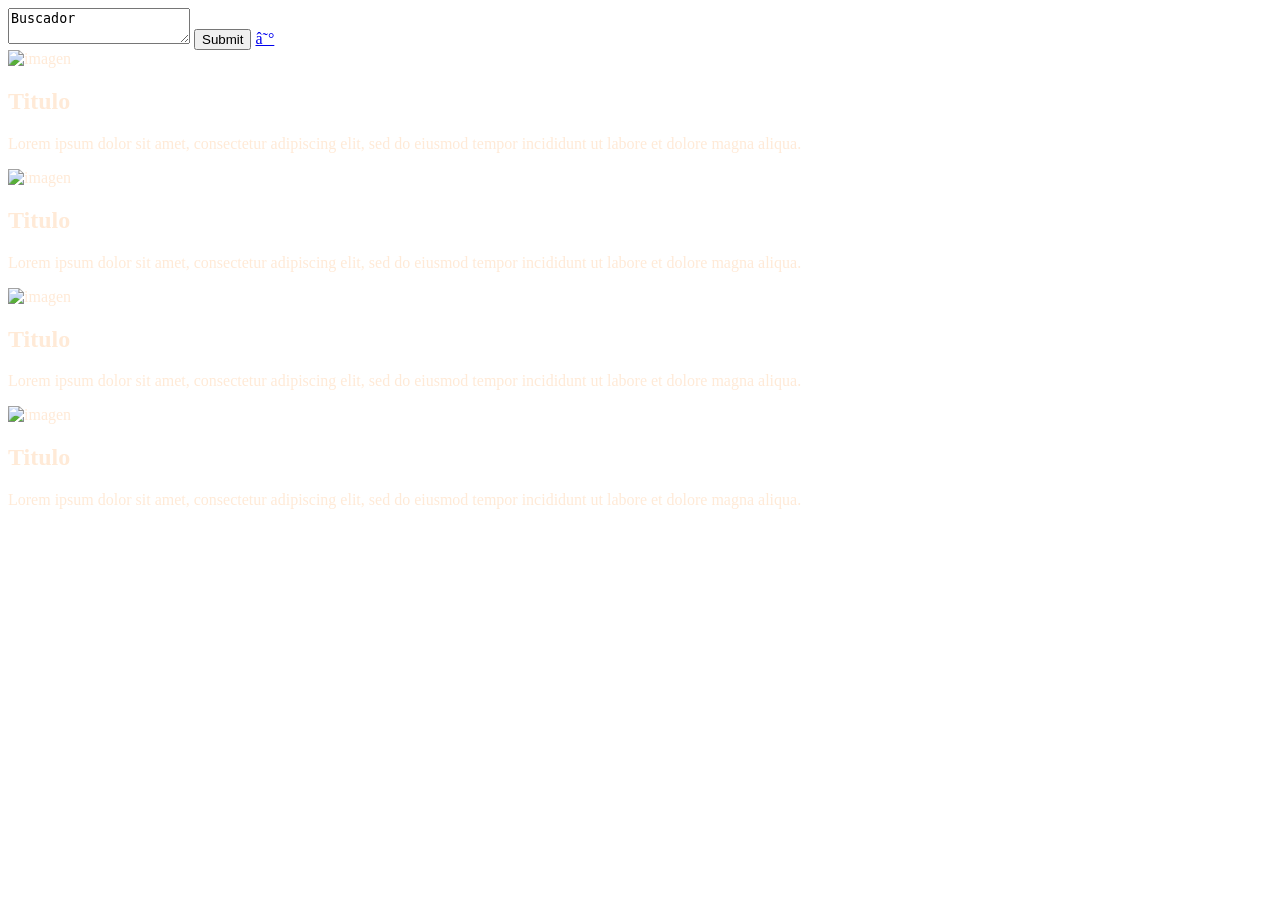
==== index.html @ b12e1661 "Fudamentalis" ====
<!doctype html>
<html>
 <head>
  <title>~Roamy Goose~</title>
  <meta charset type="utf-8">
 	<meta name="viewport" content="width=device-width, initial-scale=1.0">  
  <link rel="stylesheet" href="css/estilos.css"> 	
 </head>
 <body>
  <nav>
   <textarea>Buscador</textarea>
   <input type="submit">
   <a href="#" action="Configuracion">☰</a>
  </nav>
  <main>
   <!-- 4 artículos de prueba que deberían estar en formato columna-->
   <div class="contenedor-articulos">
    <article>
     <img src="imagen.png" alt="imagen">
     <h1>Titulo</h1>
     <p>Lorem ipsum dolor sit amet, consectetur adipiscing elit, sed do eiusmod tempor incididunt ut labore et dolore magna aliqua.</p>
    </article>
    <article>
     <img src="imagen.png" alt="imagen">
     <h1>Titulo</h1>
     <p>Lorem ipsum dolor sit amet, consectetur adipiscing elit, sed do eiusmod tempor incididunt ut labore et dolore magna aliqua.</p>
    </article>
    <article>
     <img src="imagen.png" alt="imagen">
     <h1>Titulo</h1>
     <p>Lorem ipsum dolor sit amet, consectetur adipiscing elit, sed do eiusmod tempor incididunt ut labore et dolore magna aliqua.</p>
    </article>
    <article>
     <img src="imagen.png" alt="imagen">
     <h1>Titulo</h1>
     <p>Lorem ipsum dolor sit amet, consectetur adipiscing elit, sed do eiusmod tempor incididunt ut labore et dolore magna aliqua.</p>
    </article>  
   </div>       
  </main>
 </body>
 <footer>
 </footer>
</html>
---- css/estilos.css ----
nav,body{color:#FFEAD7;}
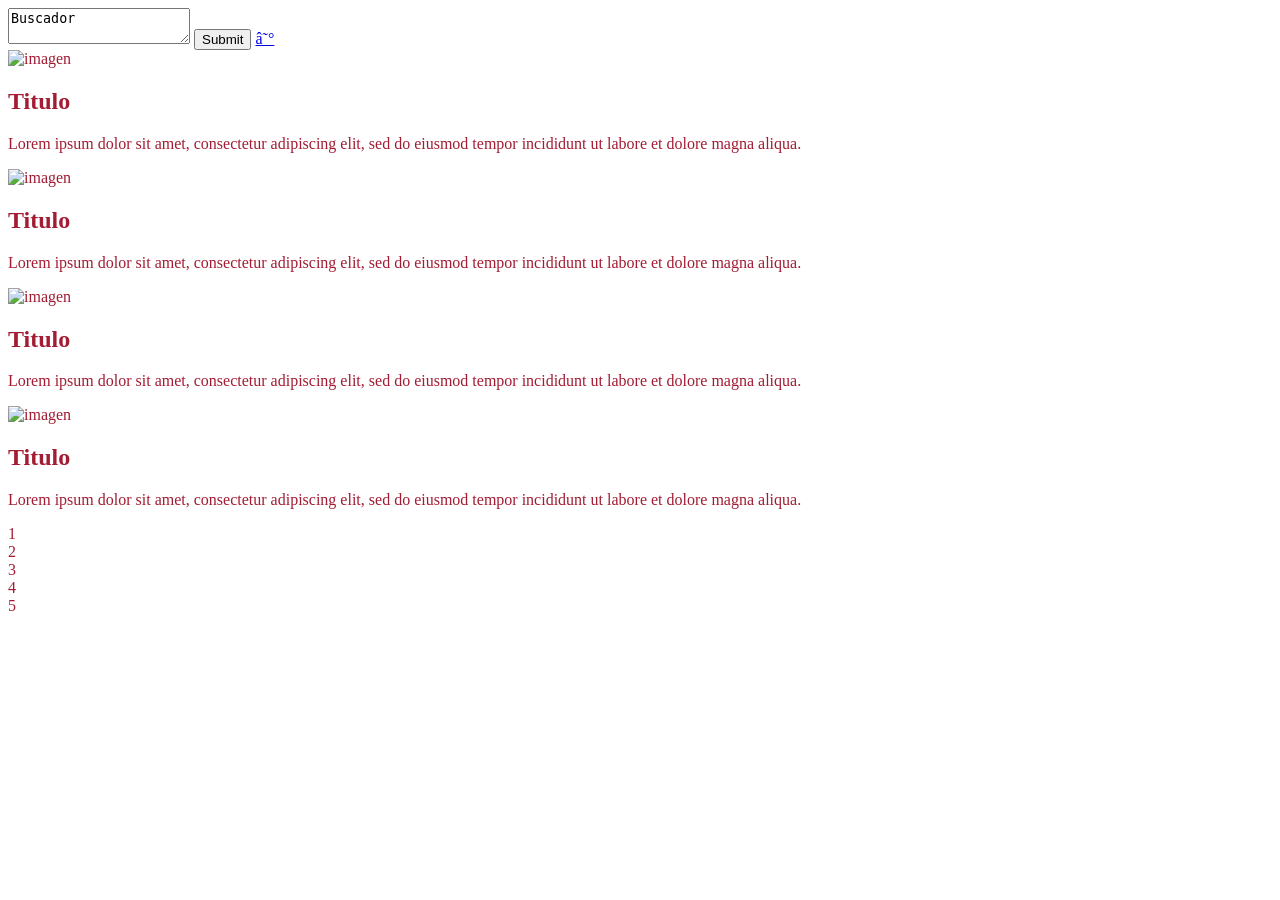
==== commit 748790aa: "&" ====
--- a/index.html
+++ b/index.html
@@ -35,7 +35,17 @@
      <h1>Titulo</h1>
      <p>Lorem ipsum dolor sit amet, consectetur adipiscing elit, sed do eiusmod tempor incididunt ut labore et dolore magna aliqua.</p>
     </article>  
-   </div>       
+   </div> 
+   
+   
+<div class="parent">
+    <div class="div1">1</div>
+    <div class="div2">2</div>
+    <div class="div3">3</div>
+    <div class="div4">4</div>
+    <div class="div5">5</div>
+</div>
+    
   </main>
  </body>
  <footer>
--- a/css/estilos.css
+++ b/css/estilos.css
@@ -1,2 +1,2 @@
-nav,body{color:#FFEAD7;}
+nav,body{color:#a31c33;}
 
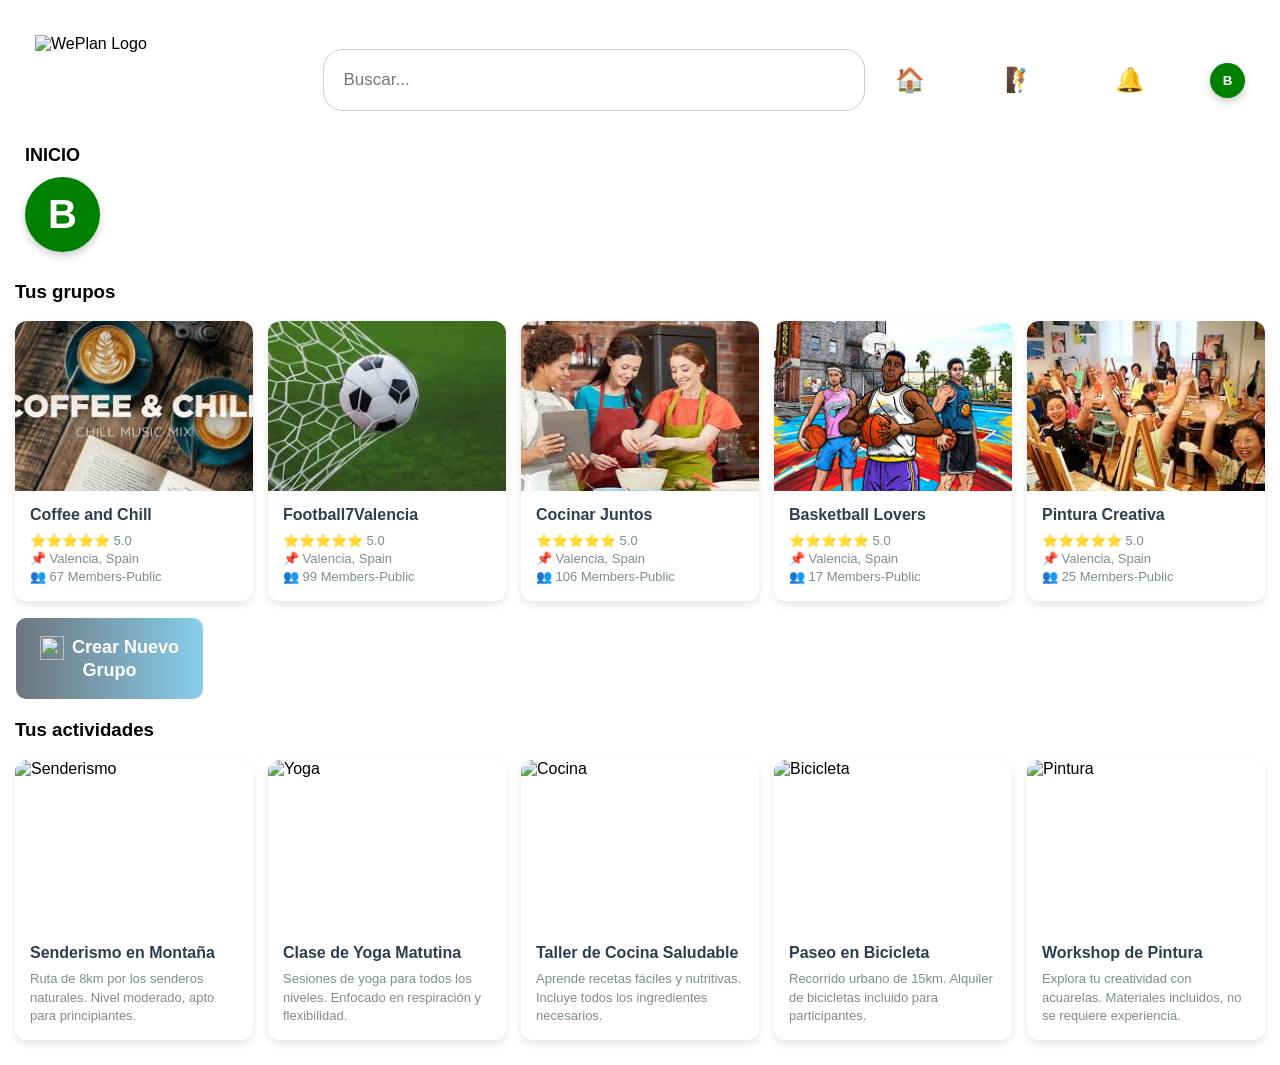
==== commit 7f162490: "css" ====
--- a/index.html
+++ b/index.html
@@ -1,53 +1,174 @@
-<!doctype html>
-<html>
- <head>
-  <title>~Roamy Goose~</title>
-  <meta charset type="utf-8">
- 	<meta name="viewport" content="width=device-width, initial-scale=1.0">  
-  <link rel="stylesheet" href="css/estilos.css"> 	
- </head>
- <body>
-  <nav>
-   <textarea>Buscador</textarea>
-   <input type="submit">
-   <a href="#" action="Configuracion">☰</a>
-  </nav>
-  <main>
-   <!-- 4 artículos de prueba que deberían estar en formato columna-->
-   <div class="contenedor-articulos">
-    <article>
-     <img src="imagen.png" alt="imagen">
-     <h1>Titulo</h1>
-     <p>Lorem ipsum dolor sit amet, consectetur adipiscing elit, sed do eiusmod tempor incididunt ut labore et dolore magna aliqua.</p>
-    </article>
-    <article>
-     <img src="imagen.png" alt="imagen">
-     <h1>Titulo</h1>
-     <p>Lorem ipsum dolor sit amet, consectetur adipiscing elit, sed do eiusmod tempor incididunt ut labore et dolore magna aliqua.</p>
-    </article>
-    <article>
-     <img src="imagen.png" alt="imagen">
-     <h1>Titulo</h1>
-     <p>Lorem ipsum dolor sit amet, consectetur adipiscing elit, sed do eiusmod tempor incididunt ut labore et dolore magna aliqua.</p>
-    </article>
-    <article>
-     <img src="imagen.png" alt="imagen">
-     <h1>Titulo</h1>
-     <p>Lorem ipsum dolor sit amet, consectetur adipiscing elit, sed do eiusmod tempor incididunt ut labore et dolore magna aliqua.</p>
-    </article>  
-   </div> 
-   
-   
-<div class="parent">
-    <div class="div1">1</div>
-    <div class="div2">2</div>
-    <div class="div3">3</div>
-    <div class="div4">4</div>
-    <div class="div5">5</div>
-</div>
-    
-  </main>
- </body>
- <footer>
- </footer>
+<!DOCTYPE html>
+<html lang="es">
+<head>
+    <meta charset="UTF-8">
+    <meta name="viewport" content="width=device-width, initial-scale=1.0">
+    <title>WePlan</title>
+    <link rel="stylesheet" href="Front-end/css/estilos.css">
+</head>
+<body>
+ <nav>
+     <div class="div2">
+      <img src="weplan-high-resolution-logo-grayscale.png" alt="WePlan Logo">
+      <div class="search-container">
+             <input type="text" class="search-box" placeholder="Buscar...">
+      </div>
+            <div class="bottons-container">
+             <button class="boton">
+                 <div class="icono">🏠</div>
+             </button>
+             <button class="boton">
+                 <div class="icono">🧗</div>
+             </button>
+            
+             <button class="boton">
+                 <div class="icono">🔔</div>
+             </button>
+
+              <button class="boton-usuario">
+                B
+              </button>
+             </div>
+     </div>   
+ </nav>
+    <div class="parent">
+
+        <div class="div4">
+        <div class="titulo-inicio">INICIO</div>
+        
+        <div class="usuario-container">
+            <div class="foto-usuario" id="fotoUsuario">
+                B
+            </div>
+        </div>
+    </div>
+    <h3> Tus grupos</h3>
+        <div class="actividades-container"> 
+        <!-- Div5 - grupo 1 -->
+        <div class="actividad div5">
+            <div class="imagen-actividad">
+                <img src="Front-end/fotos/coffee and chill.jpg" alt="Coffee and Chill">
+            </div>
+            <div class="descripcion-actividad">
+                <h3>Coffee and Chill</h3>
+                <p>⭐⭐⭐⭐⭐ 5.0</p>
+                <p>📌 Valencia, Spain</p>
+                <p>👥 67 Members-Public</p>
+            </div>
+        </div>
+
+        <!-- Div6 - grupo 2 -->
+        <div class="actividad div6">
+            <div class="imagen-actividad">
+                <img src="Front-end/fotos/Football7Valencia.jpg" alt="Football7Valencia">
+            </div>
+            <div class="descripcion-actividad">
+                <h3>Football7Valencia</h3>
+                <p>⭐⭐⭐⭐⭐ 5.0</p>
+                <p>📌 Valencia, Spain</p>
+                <p>👥 99 Members-Public</p>
+            </div>
+        </div>
+        
+        <!-- Div7 - grupo 3 -->
+        <div class="actividad div7">
+            <div class="imagen-actividad">
+                <img src="Front-end/fotos/cocinar juntos.jpg" alt="Cocinar Juntos">
+            </div>
+            <div class="descripcion-actividad">
+                <h3>Cocinar Juntos</h3>
+                <p>⭐⭐⭐⭐⭐ 5.0</p>
+                <p>📌 Valencia, Spain</p>
+                <p>👥 106 Members-Public</p>
+            </div>
+        </div>
+        
+        <!-- Div8 - grupo 4 -->
+        <div class="actividad div8">
+            <div class="imagen-actividad">
+                <img src="Front-end/fotos/street basketball.jpg" alt="Basketball Lovers">
+            </div>
+            <div class="descripcion-actividad">
+                <h3>Basketball Lovers</h3>
+                <p>⭐⭐⭐⭐⭐ 5.0</p>
+                <p>📌 Valencia, Spain</p>
+                <p>👥 17 Members-Public</p>
+            </div>
+        </div>
+        
+        <!-- Div9 - grupo 5 -->
+        <div class="actividad div9">
+            <div class="imagen-actividad">
+                <img src="Front-end/fotos/pintura.jpg" alt="Pintura Creativa">
+            </div>
+            <div class="descripcion-actividad">
+                <h3>Pintura Creativa</h3>
+                <p>⭐⭐⭐⭐⭐ 5.0</p>
+                <p>📌 Valencia, Spain</p>
+                <p>👥 25 Members-Public</p>
+            </div>
+        </div>
+    </div>
+        <!-- Div10 -  btn-grupo -->
+     <div class="div10">
+        <button class="btn-grupo"><img src="crear_grupo_emoji.png">Crear Nuevo Grupo</button>
+    </div>
+    <h3> Tus actividades</h3>
+        <div class="actividades-container"> 
+        <!-- Div11 - Actividad 1 -->
+        <div class="actividad div11">
+            <div class="imagen-actividad">
+                <img src="https://images.unsplash.com/photo-1540497077202-7c8a3999166f?w=400&h=300&fit=crop" alt="Senderismo">
+            </div>
+            <div class="descripcion-actividad">
+                <h3>Senderismo en Montaña</h3>
+                <p>Ruta de 8km por los senderos naturales. Nivel moderado, apto para principiantes.</p>
+            </div>
+        </div>
+        
+        <!-- Div12 - Actividad 2 -->
+        <div class="actividad div12">
+            <div class="imagen-actividad">
+                <img src="https://images.unsplash.com/photo-1562771379-eafdca7a02f8?w=400&h=300&fit=crop" alt="Yoga">
+            </div>
+            <div class="descripcion-actividad">
+                <h3>Clase de Yoga Matutina</h3>
+                <p>Sesiones de yoga para todos los niveles. Enfocado en respiración y flexibilidad.</p>
+            </div>
+        </div>
+        
+        <!-- Div13 - Actividad 3 -->
+        <div class="actividad div13">
+            <div class="imagen-actividad">
+                <img src="https://images.unsplash.com/photo-1558618666-fcd25c85cd64?w-400&h=300&fit=crop" alt="Cocina">
+            </div>
+            <div class="descripcion-actividad">
+                <h3>Taller de Cocina Saludable</h3>
+                <p>Aprende recetas fáciles y nutritivas. Incluye todos los ingredientes necesarios.</p>
+            </div>
+        </div>
+        
+        <!-- Div14 - Actividad 4 -->
+        <div class="actividad div14">
+            <div class="imagen-actividad">
+                <img src="https://images.unsplash.com/photo-1536922246289-88c42f957773?w=400&h=300&fit=crop" alt="Bicicleta">
+            </div>
+            <div class="descripcion-actividad">
+                <h3>Paseo en Bicicleta</h3>
+                <p>Recorrido urbano de 15km. Alquiler de bicicletas incluido para participantes.</p>
+            </div>
+        </div>
+        
+        <!-- Div15 - Actividad 5 -->
+        <div class="actividad div15">
+            <div class="imagen-actividad">
+                <img src="https://images.unsplash.com/photo-1518609878373-06d740f60d8b?w=400&h=300&fit=crop" alt="Pintura">
+            </div>
+            <div class="descripcion-actividad">
+                <h3>Workshop de Pintura</h3>
+                <p>Explora tu creatividad con acuarelas. Materiales incluidos, no se requiere experiencia.</p>
+            </div>
+        </div>
+    </div>   
+</body>
 </html>
--- a/Front-end/css/estilos.css
+++ b/Front-end/css/estilos.css
@@ -0,0 +1,36 @@
+body {margin: 10px auto;font-family: Arial, sans-serif;max-width: 1800px;padding: 15px;}
+nav {width: 100%;background-color: #fff;}
+.div2 {display: flex;align-items: center;justify-content: space-between;padding: 10px 20px;}
+.div2 img {height: 90px;width: 230px;}
+.search-container {flex: 1;max-width: 500px;margin: 0 20px;}
+.search-box {width: 100%;padding: 20px;border: 1px solid #ccc;border-radius: 20px;font-size: 17px;}
+.bottons-container {display: flex;align-items: center;gap: 50px;}
+.boton {background-color: white;border: none;border-radius: 50%;width: 60px;height: 60px;display: flex;align-items: center;justify-content: center;cursor: pointer;transition: all 0.3s ease;padding: 8px;}
+.boton:hover {transform: translateY(-3px);box-shadow: 0 4px 8px rgba(0,0,0,0.3);background-color: #f8f9fa;}
+.boton:active {transform: translateY(-1px);}
+.icono {font-size: 24px;color: #2c3e50;}
+.boton-usuario {width: 35px;height: 35px;border-radius: 50%;border: none;cursor: pointer;display: flex;align-items: center;justify-content: center;font-weight: bold;color: white;background-color: Green;transition: all 0.3s ease;box-shadow: 0 4px 8px rgba(0,0,0,0.2);}
+.boton-usuario:hover {transform: scale(1.05);box-shadow: 0 6px 12px rgba(0,0,0,0.3);}
+.div4 {display: flex;flex-direction: column;align-items: flex-start;padding: 10px;}
+.titulo-inicio {font-size: 18px;font-weight: bold;color: black;margin-bottom: 1px;padding-bottom: 10px;width: 100%;}
+.usuario-container {display: flex;flex-direction: column;align-items: center;gap: 15px;}
+.foto-usuario {width: 75px;height: 75px;border-radius: 50%;display: flex;align-items: center;justify-content: center;font-size: 40px;font-weight: bold;color: white;cursor: pointer;transition: all 0.3s ease;box-shadow: 0 4px 8px rgba(0,0,0,0.2);background-color: Green;background-size: cover;background-position: center;}
+.foto-usuario:hover {transform: scale(1.05);box-shadow: 0 6px 12px rgba(0,0,0,0.3);}
+.foto-usuario:active {transform: scale(0.98);}
+.con-foto {background-image: url('https://images.unsplash.com/photo-1535713875002-d1d0cf377fde?w=400&h=400&fit=crop');}
+.actividades-container {display: grid;grid-template-columns: repeat(5,1fr);gap: 15px;margin: 0 auto;}
+.actividad {background-color: white;border-radius: 12px;overflow: hidden;box-shadow: 0 4px 8px rgba(0,0,0,0.1);transition: all 0.3s ease;display: flex;flex-direction: column;height: 280px;}
+.actividad:hover {transform: translateY(-5px);box-shadow: 0 8px 16px rgba(0,0,0,0.15);}
+.imagen-actividad {height: 180px;width: 100%;overflow: hidden;}
+.imagen-actividad img {width: 100%;height: 100%;object-fit: cover;transition: transform 0.5s ease;}
+.actividad:hover .imagen-actividad img {transform: scale(1.05);}
+.descripcion-actividad {padding: 15px;flex-grow: 1;display: flex;flex-direction: column;justify-content: center;background-color: white;}
+.descripcion-actividad h3 {margin: 0 0 8px 0;font-size: 16px;color: #2c3e50;font-weight: 600;}
+.descripcion-actividad p {margin: 0;font-size: 13px;color: #7f8c8d;line-height: 1.4;}
+.div10 {padding: 1px;margin-top: 16px;}
+.btn-grupo {width: 15%;padding: 18px;background: linear-gradient(to right, #6c757d, #87ceeb);color: white;border: none;border-radius: 10px;font-size: 18px;font-weight: bold;cursor: pointer;transition: all 0.3s;}
+.btn-grupo:hover {background: linear-gradient(to right, #5a6268, #7ec8e3);box-shadow: 0 4px 12px rgba(135, 206, 235, 0.3);}
+.btn-grupo:active {transform: translateY(-1px);}
+.btn-grupo img {width: 24px;height: 24px;vertical-align: middle;margin-right: 8px;}
+.div3 {grid-row-start: 4;grid-row-end: 6;}
+.div11, .div12, .div13, .div14, .div15 {grid-row-start: 1;}
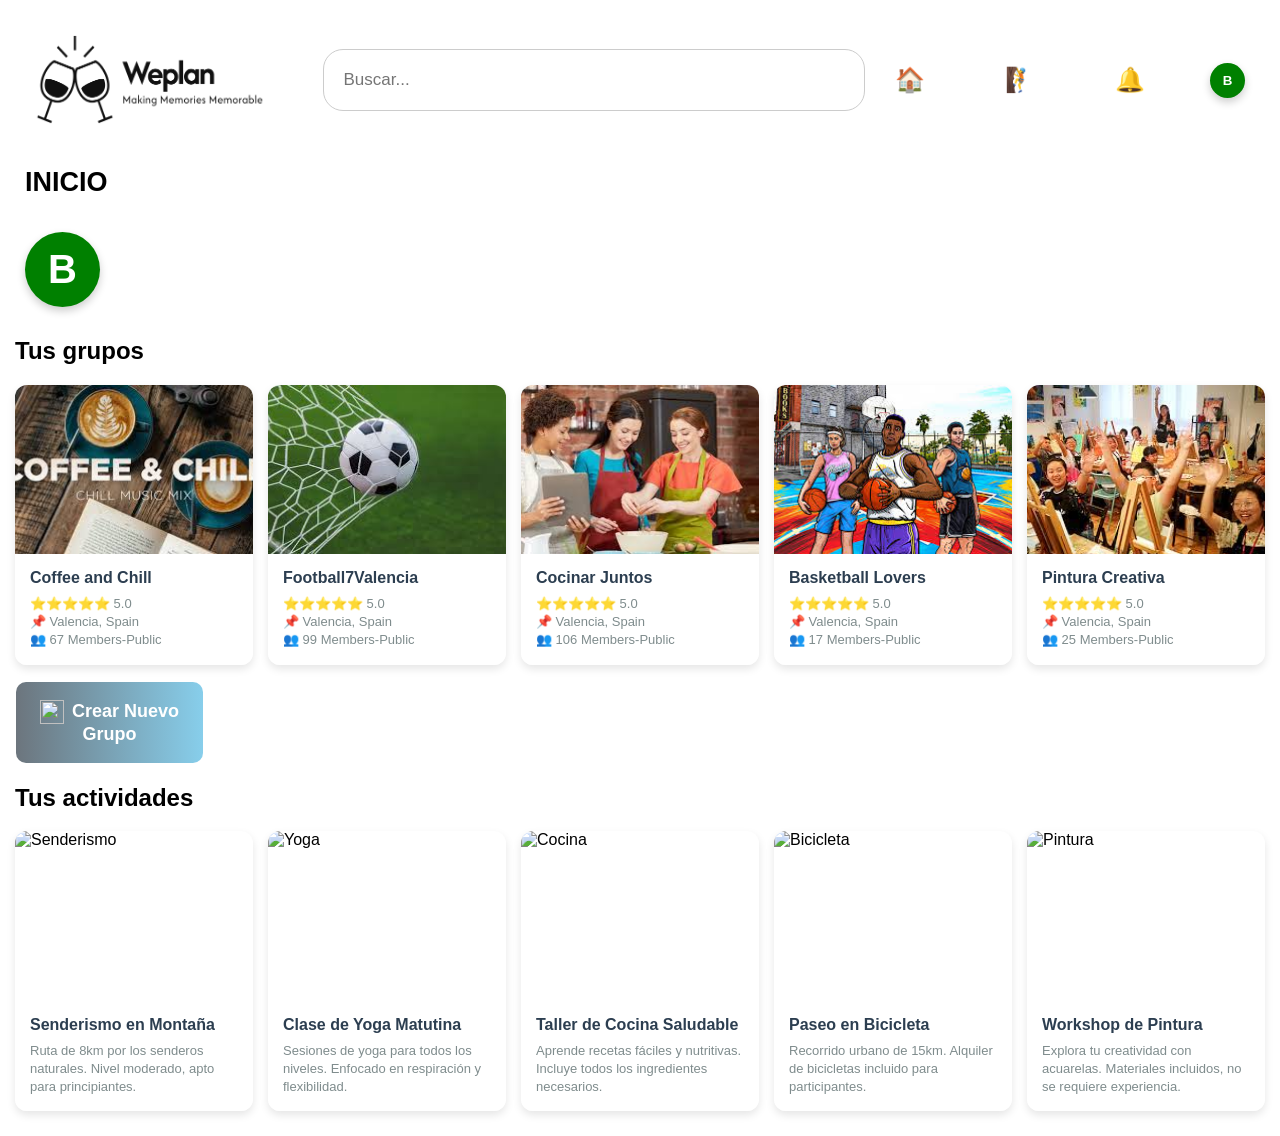
==== commit 2fa7212b: "Update index.html" ====
--- a/index.html
+++ b/index.html
@@ -9,7 +9,7 @@
 <body>
  <nav>
      <div class="div2">
-      <img src="weplan-high-resolution-logo-grayscale.png" alt="WePlan Logo">
+      <img src="Front-end/fotos/weplan-high-resolution-logo-grayscale-transparent.png" alt="WePlan Logo">
       <div class="search-container">
              <input type="text" class="search-box" placeholder="Buscar...">
       </div>
@@ -34,7 +34,7 @@
     <div class="parent">
 
         <div class="div4">
-        <div class="titulo-inicio">INICIO</div>
+        <div class="titulo-inicio"><h2>INICIO</h2></div>
         
         <div class="usuario-container">
             <div class="foto-usuario" id="fotoUsuario">
@@ -42,7 +42,7 @@
             </div>
         </div>
     </div>
-    <h3> Tus grupos</h3>
+    <h2> Tus grupos</h2>
         <div class="actividades-container"> 
         <!-- Div5 - grupo 1 -->
         <div class="actividad div5">
@@ -113,7 +113,7 @@
      <div class="div10">
         <button class="btn-grupo"><img src="crear_grupo_emoji.png">Crear Nuevo Grupo</button>
     </div>
-    <h3> Tus actividades</h3>
+    <h2> Tus actividades </h2>
         <div class="actividades-container"> 
         <!-- Div11 - Actividad 1 -->
         <div class="actividad div11">
